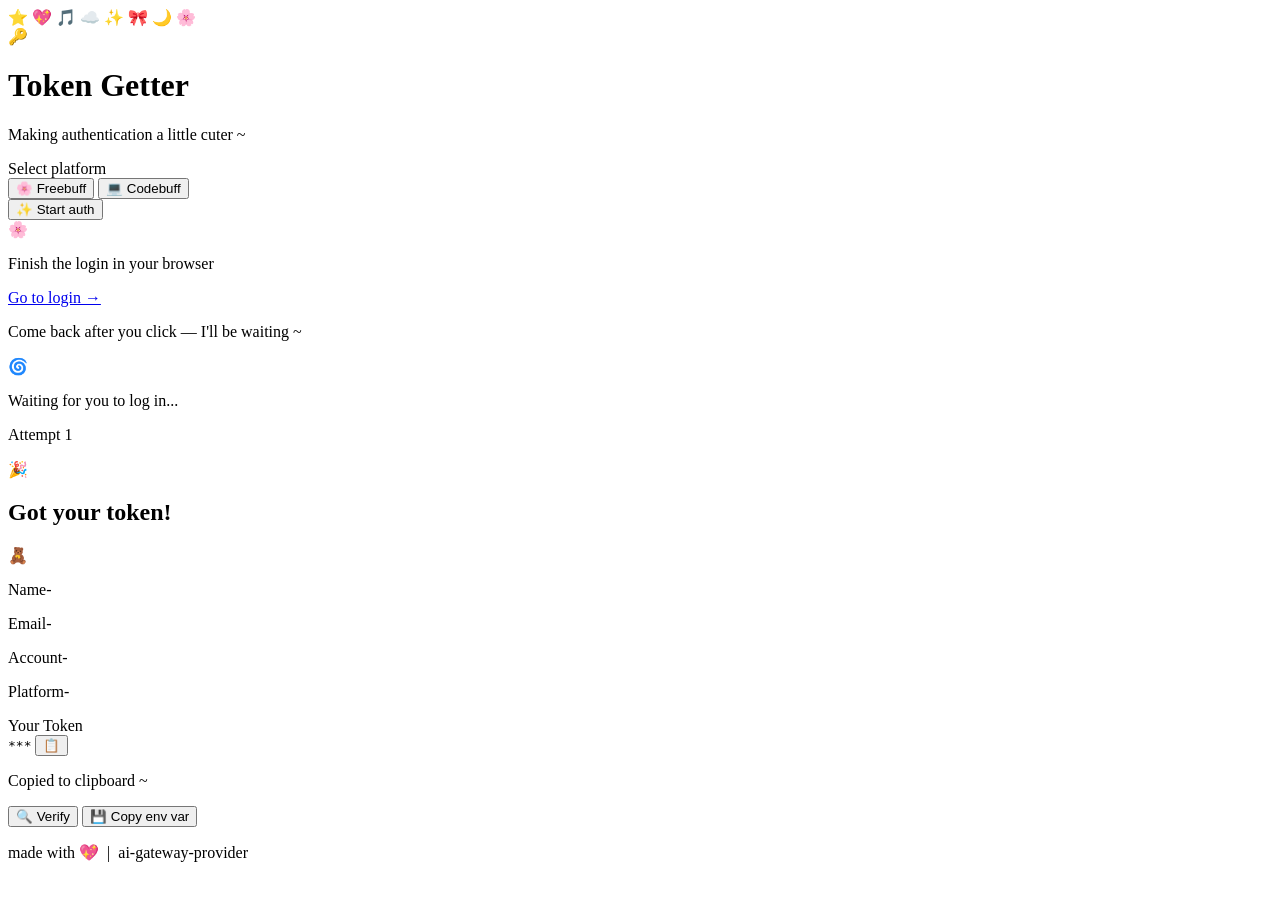
==== tool/web/templates/index.html @ badcfd0f "Feat(capyy): initialize agent gateway and tool mappings" ====
<!DOCTYPE html>
<html lang="en">
<head>
    <meta charset="UTF-8">
    <meta name="viewport" content="width=device-width, initial-scale=1.0">
    <title>Token Getter ✨</title>
    <link rel="stylesheet" href="/static/style.css">
</head>
<body>
    <div class="bg-deco">
        <span class="deco-item deco-star" style="top:8%;left:5%;">⭐</span>
        <span class="deco-item deco-heart" style="top:15%;right:8%;">💖</span>
        <span class="deco-item deco-music" style="top:70%;left:3%;">🎵</span>
        <span class="deco-item deco-cloud" style="top:80%;right:5%;">☁️</span>
        <span class="deco-item deco-sparkle" style="top:30%;left:12%;">✨</span>
        <span class="deco-item deco-ribbon" style="top:60%;right:12%;">🎀</span>
        <span class="deco-item deco-moon" style="top:45%;left:2%;">🌙</span>
        <span class="deco-item deco-flower" style="top:25%;right:3%;">🌸</span>
    </div>

    <main class="container">
        <header class="site-header">
            <div class="header-icon">🔑</div>
            <h1>Token Getter</h1>
            <p class="subtitle">Making authentication a little cuter ~</p>
        </header>

        <section class="card main-card">
            <!-- Mode selection -->
            <div class="control-group mode-group">
                <label class="control-label">Select platform</label>
                <div class="mode-toggle" id="modeToggle">
                    <button class="mode-btn active" data-mode="freebuff">
                        <span class="btn-emoji">🌸</span>
                        <span class="btn-text">Freebuff</span>
                    </button>
                    <button class="mode-btn" data-mode="codebuff">
                        <span class="btn-emoji">💻</span>
                        <span class="btn-text">Codebuff</span>
                    </button>
                </div>
            </div>

            <!-- Start button -->
            <button id="startBtn" class="action-btn primary-btn">
                <span class="btn-glow"></span>
                <span class="btn-content">
                    <span class="btn-icon">✨</span>
                    <span class="btn-text">Start auth</span>
                </span>
            </button>

            <!-- Login area -->
            <div id="loginArea" class="area login-area hidden">
                <div class="area-icon">🌸</div>
                <p class="area-title">Finish the login in your browser</p>
                <a id="loginLink" href="#" target="_blank" class="login-link">
                    <span>Go to login →</span>
                </a>
                <p class="area-hint">Come back after you click — I'll be waiting ~</p>
            </div>

            <!-- Status area -->
            <div id="statusArea" class="area status-area hidden">
                <div class="spinner-box">
                    <div class="spinner">🌀</div>
                </div>
                <p id="statusText" class="status-text">Waiting for you to log in...</p>
                <p id="statusSub" class="status-sub">Attempt 1</p>
            </div>

            <!-- Result area -->
            <div id="resultArea" class="area result-area hidden">
                <div class="result-badge">🎉</div>
                <h2 class="result-title">Got your token!</h2>

                <div class="user-card">
                    <div class="user-avatar" id="userAvatar">🧸</div>
                    <div class="user-details">
                        <p class="user-name"><span class="label">Name</span><span id="userName" class="value">-</span></p>
                        <p class="user-email"><span class="label">Email</span><span id="userEmail" class="value">-</span></p>
                        <p class="user-id"><span class="label">Account</span><span id="userId" class="value">-</span></p>
                        <p class="user-mode"><span class="label">Platform</span><span id="userMode" class="value">-</span></p>
                    </div>
                </div>

                <div class="token-section">
                    <label class="token-label">Your Token</label>
                    <div class="token-input-group">
                        <code id="tokenDisplay" class="token-display">***</code>
                        <button id="copyBtn" class="icon-btn" title="Copy">
                            <span>📋</span>
                        </button>
                    </div>
                    <p id="copyTip" class="copy-tip hidden">Copied to clipboard ~</p>
                </div>

                <div class="result-actions">
                    <button id="verifyBtn" class="action-btn secondary-btn">
                        <span class="btn-icon">🔍</span>
                        <span>Verify</span>
                    </button>
                    <button id="copyEnvBtn" class="action-btn primary-btn small">
                        <span class="btn-icon">💾</span>
                        <span>Copy env var</span>
                    </button>
                </div>
                <p id="actionTip" class="action-tip"></p>
            </div>
        </section>

        <footer class="site-footer">
            <p>made with 💖 &nbsp;|&nbsp; ai-gateway-provider</p>
        </footer>
    </main>

    <script>
        const $ = id => document.getElementById(id);
        const modeBtns = document.querySelectorAll('.mode-btn');
        let currentMode = 'freebuff';
        let eventSource = null;
        let currentToken = '';

        // Mode switching
        modeBtns.forEach(btn => {
            btn.addEventListener('click', () => {
                modeBtns.forEach(b => b.classList.remove('active'));
                btn.classList.add('active');
                currentMode = btn.dataset.mode;
            });
        });

        // Hide all areas
        function hideAreas() {
            $('loginArea').classList.add('hidden');
            $('statusArea').classList.add('hidden');
            $('resultArea').classList.add('hidden');
        }

        // Start auth
        $('startBtn').addEventListener('click', async () => {
            hideAreas();
            $('startBtn').disabled = true;
            $('startBtn').classList.add('loading');
            $('actionTip').textContent = '';
            currentToken = '';

            try {
                const resp = await fetch('/api/start', {
                    method: 'POST',
                    headers: { 'Content-Type': 'application/json' },
                    body: JSON.stringify({ mode: currentMode })
                });
                const data = await resp.json();

                $('loginLink').href = data.login_url;
                $('loginArea').classList.remove('hidden');
                $('statusArea').classList.remove('hidden');

                // 打开链接
                window.open(data.login_url, '_blank');

                // SSE 轮询
                startPolling(data.fingerprint_id);
            } catch (e) {
                alert('Error: ' + e.message);
                $('startBtn').disabled = false;
                $('startBtn').classList.remove('loading');
            }
        });

        function startPolling(fid) {
            if (eventSource) eventSource.close();
            eventSource = new EventSource(`/api/poll/${fid}`);
            let attempt = 0;

            eventSource.onmessage = ev => {
                const data = JSON.parse(ev.data);

                if (data.event === 'pending') {
                    attempt = data.attempt;
                    $('statusText').textContent = 'Waiting for you to log in...';
                    $('statusSub').textContent = `Attempt ${attempt}`;
                } else if (data.event === 'success') {
                    eventSource.close();
                    showResult(data.user, currentMode);
                } else if (data.event === 'timeout') {
                    eventSource.close();
                    $('statusText').textContent = 'Timed out QAQ';
                    $('statusSub').textContent = 'Please start auth again';
                    $('startBtn').disabled = false;
                    $('startBtn').classList.remove('loading');
                } else if (data.event === 'error') {
                    eventSource.close();
                    $('statusText').textContent = 'Error: ' + (data.message || 'unknown error');
                    $('statusSub').textContent = 'Please try again';
                    $('startBtn').disabled = false;
                    $('startBtn').classList.remove('loading');
                }
            };

            eventSource.onerror = () => {
                eventSource.close();
            };
        }

        function showResult(user, mode) {
            hideAreas();
            $('startBtn').disabled = false;
            $('startBtn').classList.remove('loading');
            $('resultArea').classList.remove('hidden');

            currentToken = user.authToken || '';
            $('userName').textContent = user.name || 'Anonymous';
            $('userEmail').textContent = user.email || 'n/a';
            $('userId').textContent = user.id || user.userId || user.sub || 'n/a';
            $('userMode').textContent = mode === 'codebuff' ? 'Codebuff' : 'Freebuff';
            $('tokenDisplay').textContent = currentToken || 'No token returned';

            // Pick an avatar based on the name
            const avatars = ['🧸', '🐱', '🐰', '🦊', '🐼', '🐨', '🐯', '🐹'];
            const idx = (user.name || '').length % avatars.length;
            $('userAvatar').textContent = avatars[idx];
        }

        // Copy token
        $('copyBtn').addEventListener('click', async () => {
            try {
                await navigator.clipboard.writeText(currentToken);
                $('copyTip').classList.remove('hidden');
                setTimeout(() => $('copyTip').classList.add('hidden'), 2000);
            } catch {
                // fallback
                const ta = document.createElement('textarea');
                ta.value = currentToken;
                document.body.appendChild(ta);
                ta.select();
                document.execCommand('copy');
                document.body.removeChild(ta);
                $('copyTip').classList.remove('hidden');
                setTimeout(() => $('copyTip').classList.add('hidden'), 2000);
            }
        });

        // Verify token
        $('verifyBtn').addEventListener('click', async () => {
            $('verifyBtn').disabled = true;
            try {
                const resp = await fetch('/api/verify', {
                    method: 'POST',
                    headers: { 'Content-Type': 'application/json' },
                    body: JSON.stringify({ token: currentToken })
                });
                const data = await resp.json();
                $('actionTip').textContent = data.ok ? `Verified ~ ${data.info}` : `Verification failed: ${data.info}`;
                $('actionTip').className = 'action-tip ' + (data.ok ? 'tip-ok' : 'tip-err');
            } catch (e) {
                $('actionTip').textContent = 'Verification request error: ' + e.message;
                $('actionTip').className = 'action-tip tip-err';
            }
            $('verifyBtn').disabled = false;
        });

        // Copy env var text
        $('copyEnvBtn').addEventListener('click', async () => {
            const envLine = `FREEBUFF_TOKEN=${currentToken}`;
            $('copyEnvBtn').disabled = true;
            try {
                await navigator.clipboard.writeText(envLine);
                $('actionTip').textContent = 'Copied FREEBUFF_TOKEN';
                $('actionTip').className = 'action-tip tip-ok';
            } catch (e) {
                $('actionTip').textContent = 'Copy error: ' + e.message;
                $('actionTip').className = 'action-tip tip-err';
            }
            $('copyEnvBtn').disabled = false;
        });
    </script>
</body>
</html>
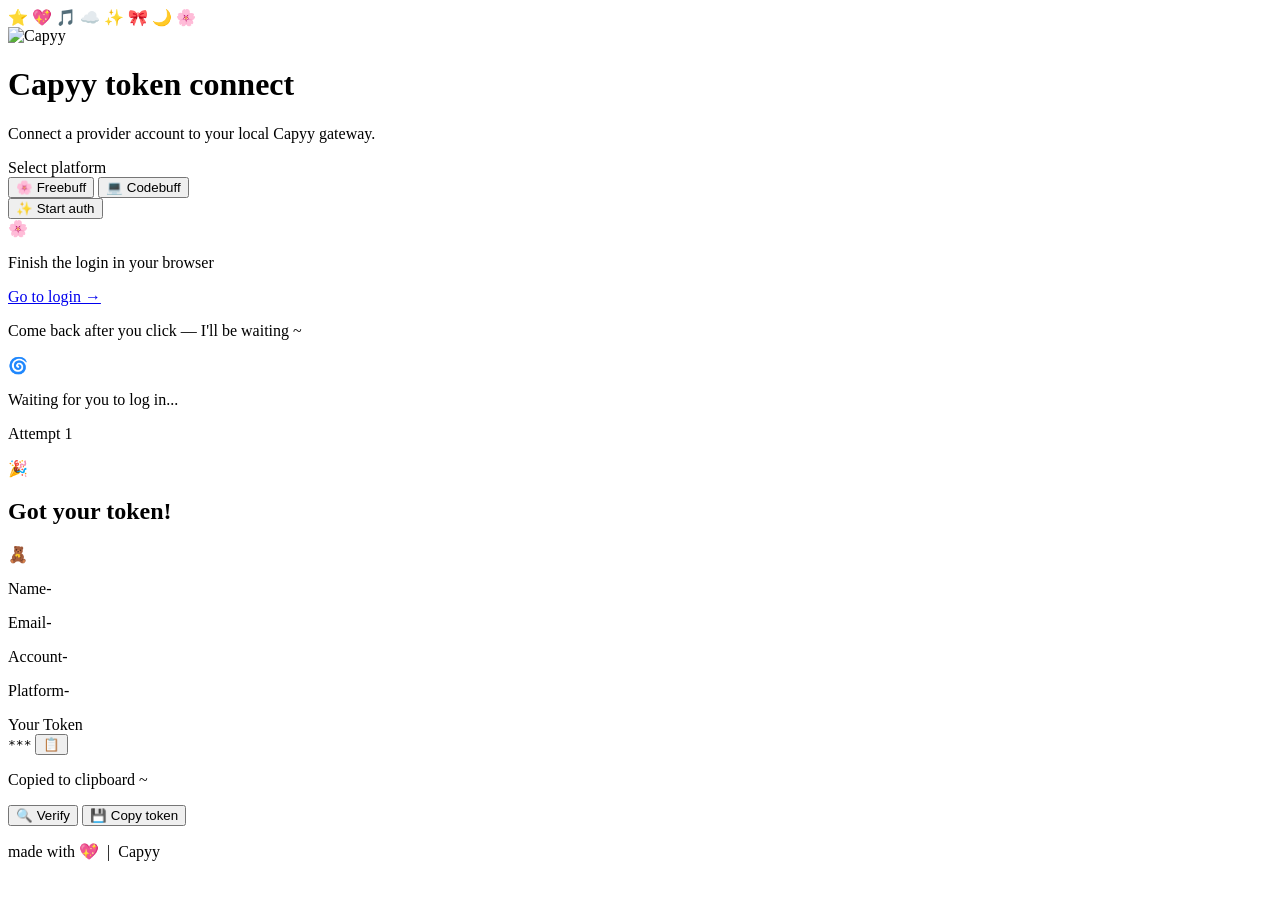
==== commit fe5f834b: "Feat(capyy): persist dashboard tokens and community reports" ====
--- a/tool/web/templates/index.html
+++ b/tool/web/templates/index.html
@@ -3,7 +3,8 @@
 <head>
     <meta charset="UTF-8">
     <meta name="viewport" content="width=device-width, initial-scale=1.0">
-    <title>Token Getter ✨</title>
+    <title>Capyy — Token connect</title>
+    <link rel="icon" type="image/png" href="/static/favicon.png">
     <link rel="stylesheet" href="/static/style.css">
 </head>
 <body>
@@ -20,9 +21,9 @@
 
     <main class="container">
         <header class="site-header">
-            <div class="header-icon">🔑</div>
-            <h1>Token Getter</h1>
-            <p class="subtitle">Making authentication a little cuter ~</p>
+            <img class="header-icon" src="/static/capyy.png" alt="Capyy">
+            <h1>Capyy token connect</h1>
+            <p class="subtitle">Connect a provider account to your local Capyy gateway.</p>
         </header>
 
         <section class="card main-card">
@@ -102,7 +103,7 @@
                     </button>
                     <button id="copyEnvBtn" class="action-btn primary-btn small">
                         <span class="btn-icon">💾</span>
-                        <span>Copy env var</span>
+                        <span>Copy token</span>
                     </button>
                 </div>
                 <p id="actionTip" class="action-tip"></p>
@@ -110,7 +111,7 @@
         </section>
 
         <footer class="site-footer">
-            <p>made with 💖 &nbsp;|&nbsp; ai-gateway-provider</p>
+            <p>made with 💖 &nbsp;|&nbsp; Capyy</p>
         </footer>
     </main>
 
@@ -261,13 +262,12 @@
             $('verifyBtn').disabled = false;
         });
 
-        // Copy env var text
+        // Copy token for pasting into Dashboard → Freebuff Tokens.
         $('copyEnvBtn').addEventListener('click', async () => {
-            const envLine = `FREEBUFF_TOKEN=${currentToken}`;
             $('copyEnvBtn').disabled = true;
             try {
-                await navigator.clipboard.writeText(envLine);
-                $('actionTip').textContent = 'Copied FREEBUFF_TOKEN';
+                await navigator.clipboard.writeText(currentToken);
+                $('actionTip').textContent = 'Copied token — paste it in Dashboard → Freebuff Tokens';
                 $('actionTip').className = 'action-tip tip-ok';
             } catch (e) {
                 $('actionTip').textContent = 'Copy error: ' + e.message;
